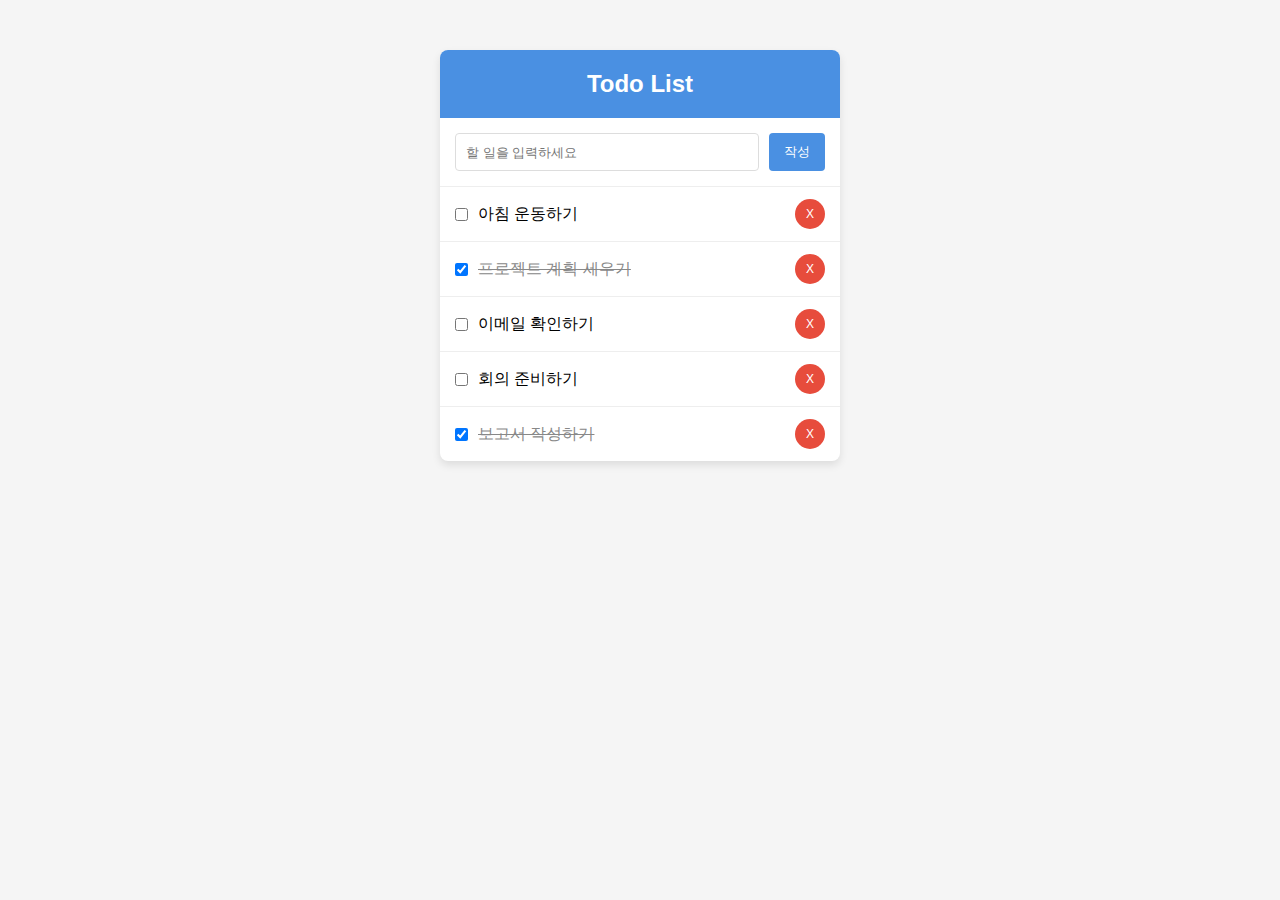
==== todo_front/index2.html @ 08c2f10d "fix : 파일 경로 변경경" ====
<!DOCTYPE html>
<html lang="ko">
  <head>
    <meta charset="UTF-8" />
    <meta name="viewport" content="width=device-width, initial-scale=1.0" />
    <title>Todo List</title>
    <link rel="stylesheet" href="public/index2.css" />
  </head>
  <body>
    <div class="todo-container">
      <div class="header">
        <h2>Todo List</h2>
      </div>
      <form id="todo-form">
        <input type="text" class="todoInput" placeholder="할 일을 입력하세요" />
        <button type="button" id="add-btn">작성</button>
      </form>

      <ul id="todo-list"></ul>
    </div>
    <script src="public/index2.js"></script>
  </body>
</html>
---- todo_front/public/index2.css ----
/* index.css */
* {
  margin: 0;
  padding: 0;
  box-sizing: border-box;
}

body {
  font-family: "Arial", sans-serif;
  background-color: #f5f5f5;
  display: flex;
  justify-content: center;
  padding-top: 50px;
}

.todo-container {
  width: 400px;
  background-color: white;
  border-radius: 8px;
  box-shadow: 0 4px 8px rgba(0, 0, 0, 0.1);
  overflow: hidden;
}

.header {
  background-color: #4a90e2;
  color: white;
  padding: 20px;
  text-align: center;
}

#todo-form {
  display: flex;
  padding: 15px;
  border-bottom: 1px solid #eee;
}

.todoInput {
  flex: 1;
  padding: 10px;
  border: 1px solid #ddd;
  border-radius: 4px;
  margin-right: 10px;
}

button {
  background-color: #4a90e2;
  color: white;
  border: none;
  padding: 10px 15px;
  border-radius: 4px;
  cursor: pointer;
}

button:hover {
  background-color: #3a80d2;
}

#todo-list {
  padding: 0;
  list-style-type: none;
  max-height: 70vh;
  overflow-y: auto;
}

#todo-list li {
  display: flex;
  align-items: center;
  padding: 12px 15px;
  border-bottom: 1px solid #eee;
}

#todo-list li:last-child {
  border-bottom: none;
}

#todo-list input[type="checkbox"] {
  margin-right: 10px;
}

#todo-list span {
  flex: 1;
}

.delete-btn {
  background-color: #e74c3c;
  color: white;
  width: 30px;
  height: 30px;
  border-radius: 50%;
  display: flex;
  align-items: center;
  justify-content: center;
  font-size: 12px;
  margin-left: 10px;
}

.delete-btn:hover {
  background-color: #c0392b;
}
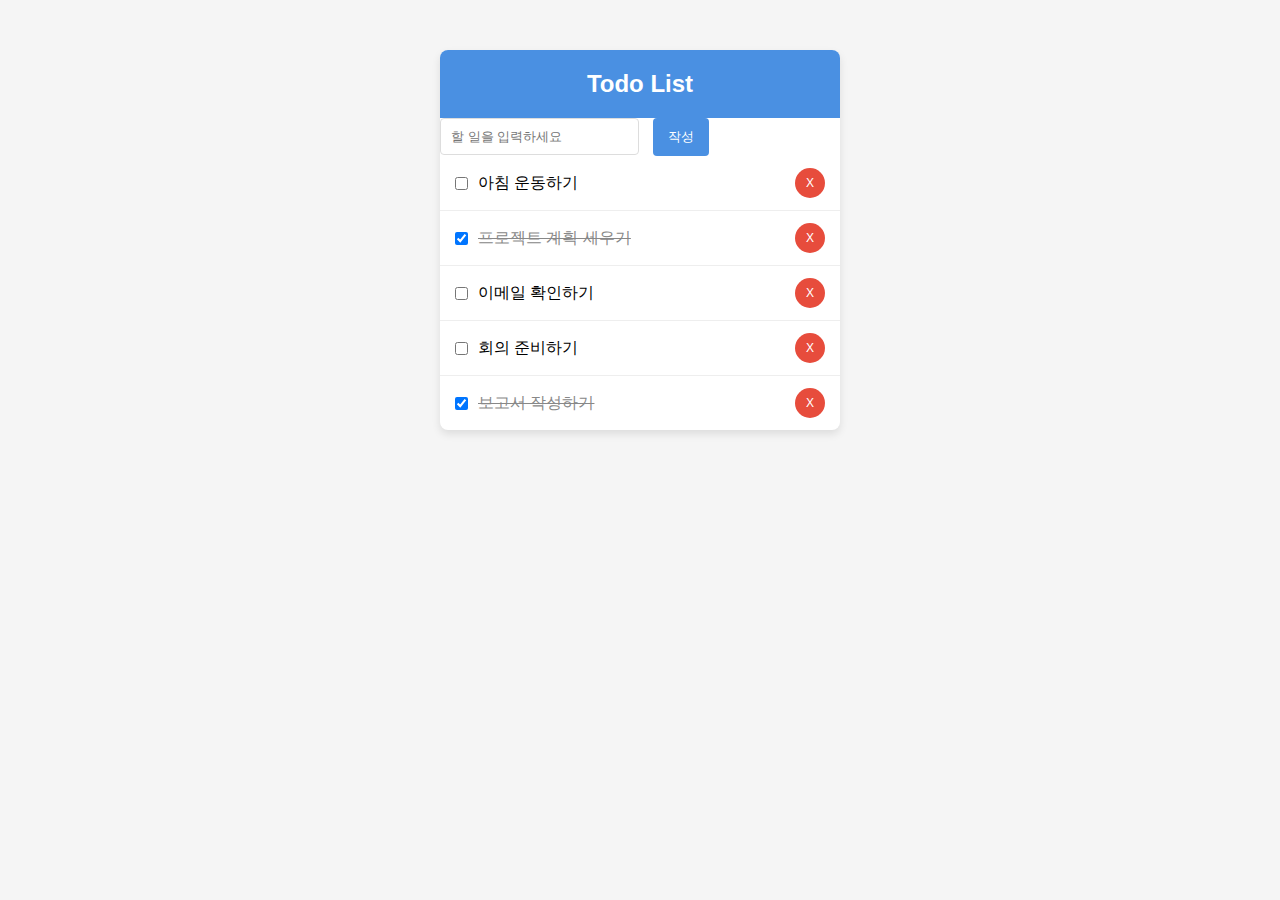
==== commit d2d08093: "feat: 배열 및 주석 추가" ====
--- a/todo_front/index2.html
+++ b/todo_front/index2.html
@@ -1,3 +1,4 @@
+<!-- Todo list <form> 태그 삭제제 -->
 <!DOCTYPE html>
 <html lang="ko">
   <head>
@@ -11,10 +12,8 @@
       <div class="header">
         <h2>Todo List</h2>
       </div>
-      <form id="todo-form">
-        <input type="text" class="todoInput" placeholder="할 일을 입력하세요" />
-        <button type="button" id="add-btn">작성</button>
-      </form>
+      <input type="text" class="todoInput" placeholder="할 일을 입력하세요" />
+      <button type="button" id="add-btn">작성</button>
 
       <ul id="todo-list"></ul>
     </div>
